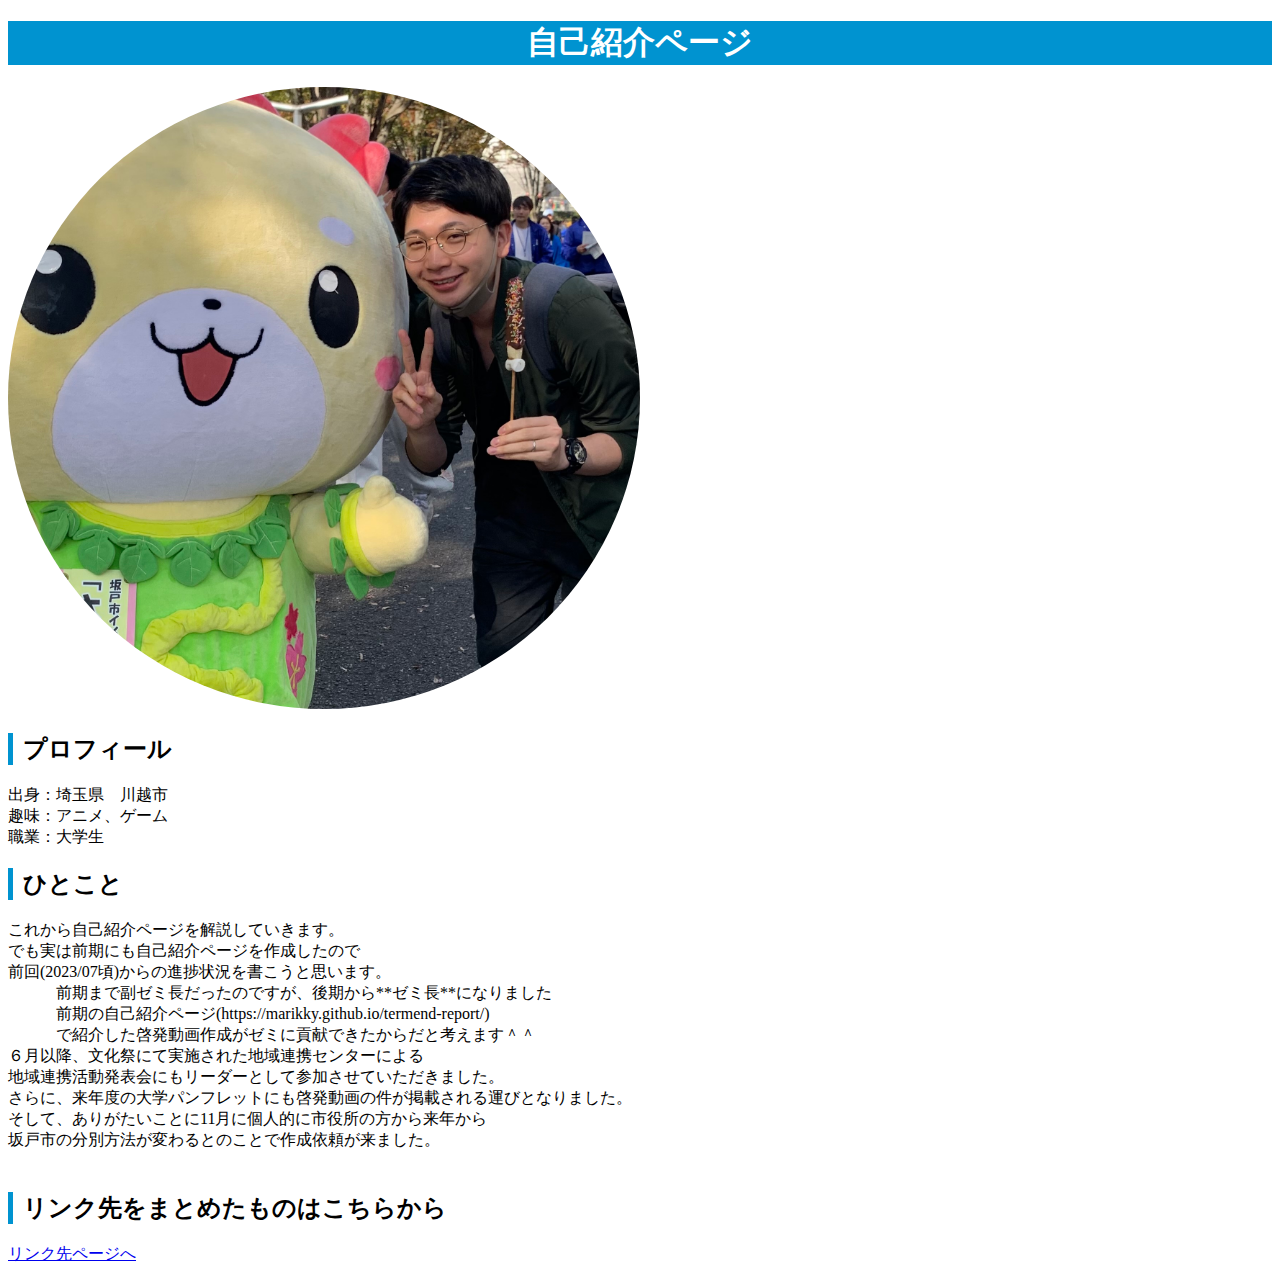
==== index.html @ c15c8694 "Update index.html" ====
<!--- <!DOCTYPE html>
<html lang="ja">
 <head>
  <meta charset="UTF-8">
  <title>期末レポート</title>
  <link rel="stylesheet" href="mystyle.css">
  </head>
  <body>
    <div class="profile-card">
  <div class="profile-card__inner">
  <div class="profile-thumb">
    <img src="./image/IMG_1058.jpeg" alt="アイコン">
  </div>
  <div class="profile-content">
        <span class="profile-name">佐藤 琉希也</span>
    <span class="profile-job">城西大学 経営学部</span>
    <span class="profile-intro">埼玉県 川越市に在住。ゲームやアニメが好きです！</span>
  </div>
  <div class="profile-sns">
    <span>FOLLOW ME</span>
    <a href="#"><i class="fab fa-twitter-square"></i></a>
    <a href="#"><i class="fab fa-instagram"></i></a>
    <a href="#"><i class="fas fa-envelope-square"></i></a>
  </div>
</div>
</div>

</body>
</html> --->


<!DOCTYPE html>
<html lang="ja">
<head>

 <meta charset="utf-8">
<title>自己紹介ページ</title>
<link rel="stylesheet" href="mystyle.css">
<meta name="description" content="自己紹介ページです。">
 
</head>
 
<body>

 <h1>自己紹介ページ</h1>
  <p class="resizeimage">
    <img src="./image/IMG_1058.jpeg" alt="プロフィール画像" width="30%" height="30%">
 </p>
 
    <h2>プロフィール</h2>
    <p>
        出身：埼玉県　川越市<br>
        趣味：アニメ、ゲーム<br>
        職業：大学生<br>
    </p>
 
    <h2>ひとこと</h2>
 
    <p>
        これから自己紹介ページを解説していきます。<br>
        でも実は前期にも自己紹介ページを作成したので<br>
        前回(2023/07頃)からの進捗状況を書こうと思います。<br>

   
   　　　前期まで副ゼミ長だったのですが、後期から**ゼミ長**になりました<br>
   　　　前期の自己紹介ページ(https://marikky.github.io/termend-report/)<br>
   　　　で紹介した啓発動画作成がゼミに貢献できたからだと考えます＾＾<br>
         ６月以降、文化祭にて実施された地域連携センターによる<br>
         地域連携活動発表会にもリーダーとして参加させていただきました。<br>
         さらに、来年度の大学パンフレットにも啓発動画の件が掲載される運びとなりました。<br>
         そして、ありがたいことに11月に個人的に市役所の方から来年から<br>
         坂戸市の分別方法が変わるとのことで作成依頼が来ました。<br>
   　　　
   </p>

  <h2>リンク先をまとめたものはこちらから</h2>
     <p>
        <a href="a.html">リンク先ページへ
    </p>






</body>
</html>
---- mystyle.css ----
h1{
  color:white;
  background:#0093D0;
  text-align:center;
}
h2{
  border-left: solid 5px #0093D0;
  padding-left:10px;
}

.resizeimage img { width: 50%; }


img{
  border-radius: 50%;
}
---- mystyle.css ----
h1{
  color:white;
  background:#0093D0;
  text-align:center;
}
h2{
  border-left: solid 5px #0093D0;
  padding-left:10px;
}

.resizeimage img { width: 50%; }


img{
  border-radius: 50%;
}
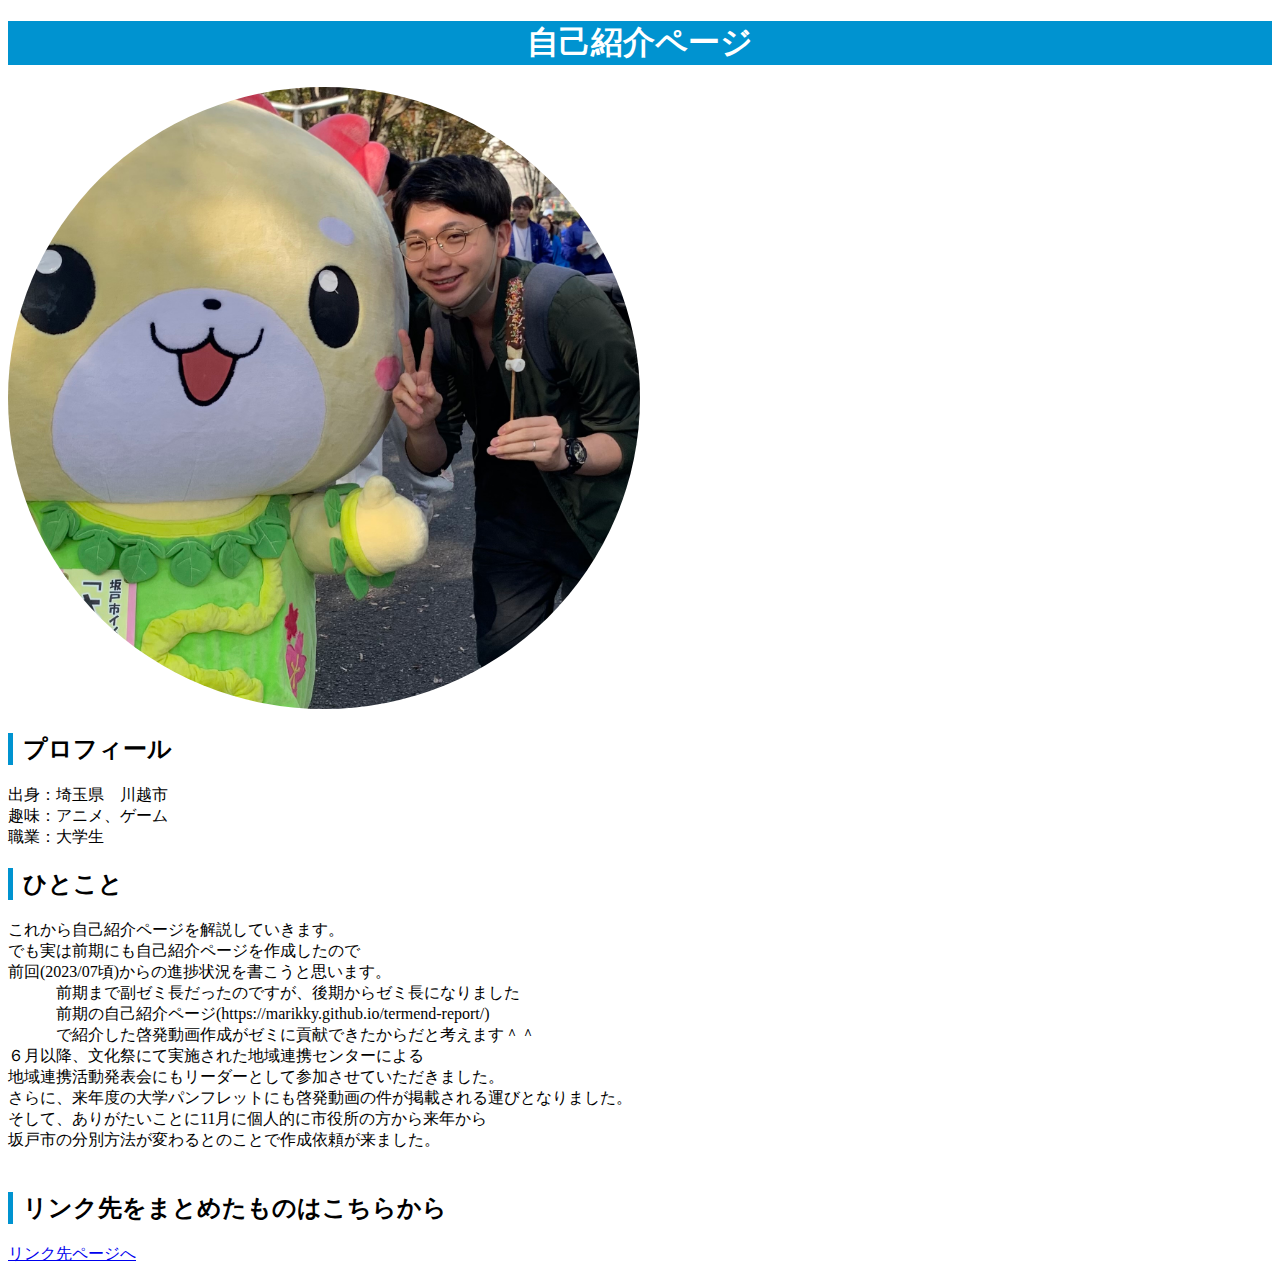
==== commit 37c503c7: "Update index.html" ====
--- a/index.html
+++ b/index.html
@@ -62,7 +62,7 @@
         前回(2023/07頃)からの進捗状況を書こうと思います。<br>
 
    
-   　　　前期まで副ゼミ長だったのですが、後期から**ゼミ長**になりました<br>
+   　　　前期まで副ゼミ長だったのですが、後期からゼミ長になりました<br>
    　　　前期の自己紹介ページ(https://marikky.github.io/termend-report/)<br>
    　　　で紹介した啓発動画作成がゼミに貢献できたからだと考えます＾＾<br>
          ６月以降、文化祭にて実施された地域連携センターによる<br>
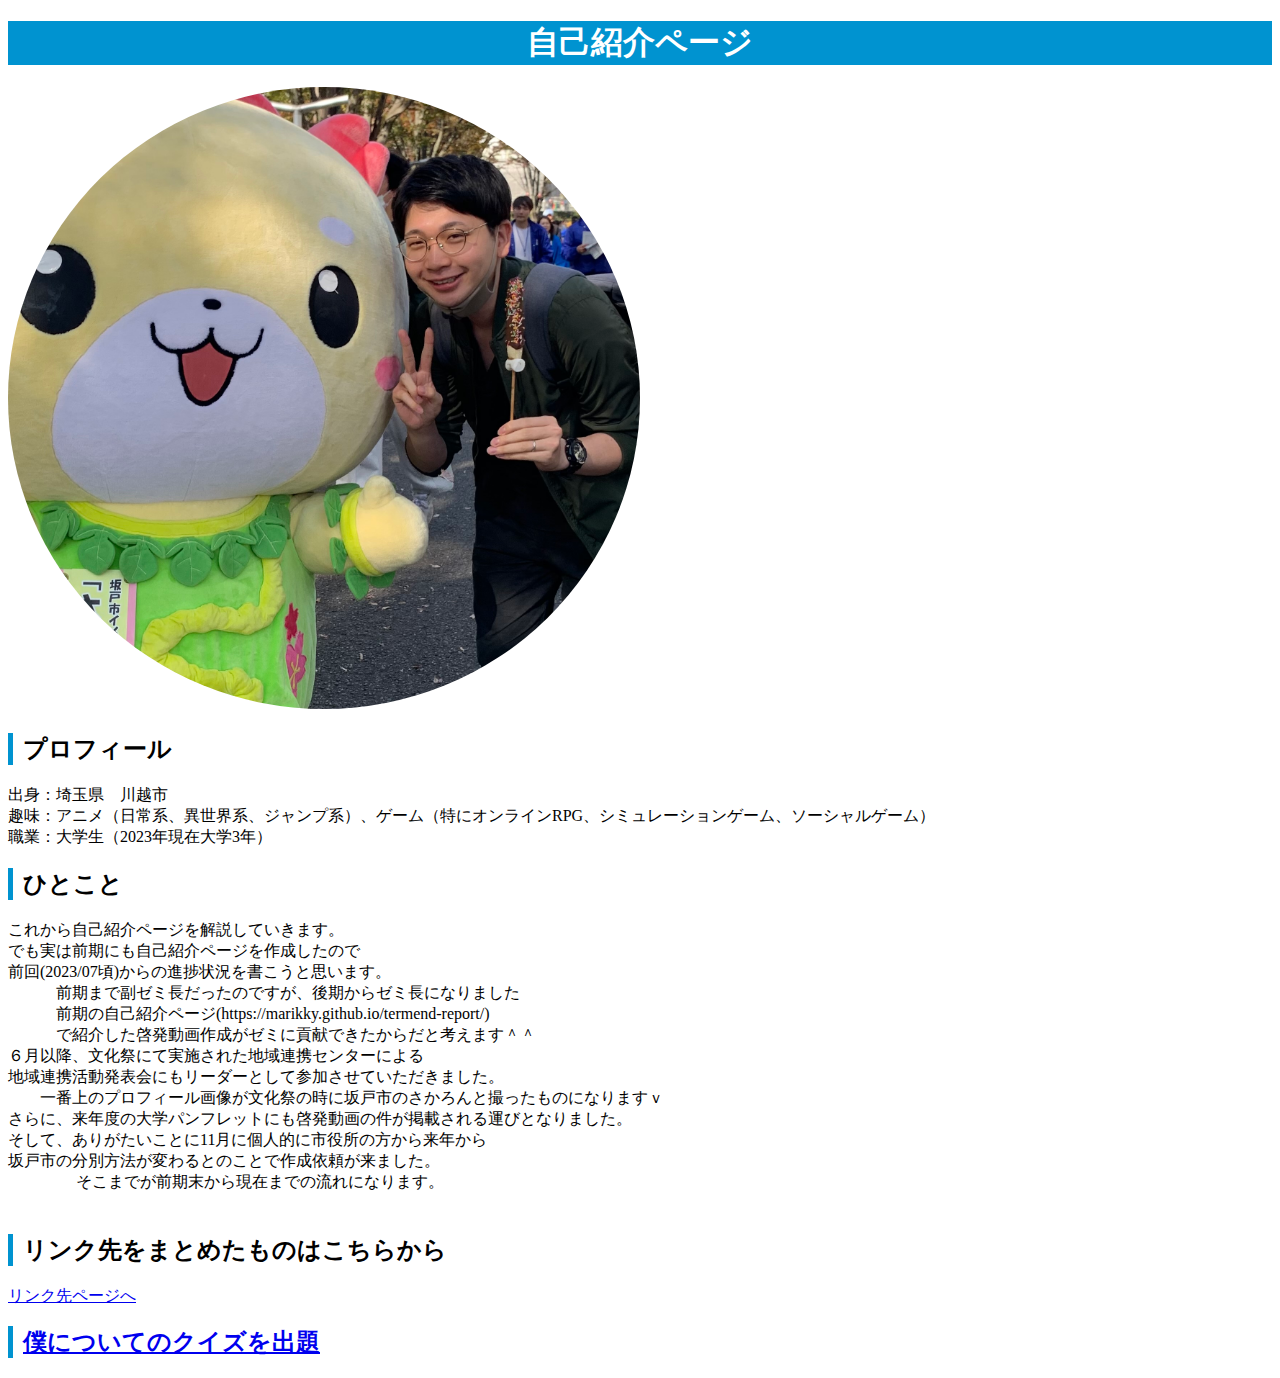
==== commit 4daa2f66: "Update index.html" ====
--- a/index.html
+++ b/index.html
@@ -50,8 +50,8 @@
     <h2>プロフィール</h2>
     <p>
         出身：埼玉県　川越市<br>
-        趣味：アニメ、ゲーム<br>
-        職業：大学生<br>
+        趣味：アニメ（日常系、異世界系、ジャンプ系）、ゲーム（特にオンラインRPG、シミュレーションゲーム、ソーシャルゲーム）<br>
+        職業：大学生（2023年現在大学3年）<br>
     </p>
  
     <h2>ひとこと</h2>
@@ -67,10 +67,12 @@
    　　　で紹介した啓発動画作成がゼミに貢献できたからだと考えます＾＾<br>
          ６月以降、文化祭にて実施された地域連携センターによる<br>
          地域連携活動発表会にもリーダーとして参加させていただきました。<br>
+     　　一番上のプロフィール画像が文化祭の時に坂戸市のさかろんと撮ったものになりますｖ<br>
          さらに、来年度の大学パンフレットにも啓発動画の件が掲載される運びとなりました。<br>
          そして、ありがたいことに11月に個人的に市役所の方から来年から<br>
          坂戸市の分別方法が変わるとのことで作成依頼が来ました。<br>
-   　　　
+　　　　 そこまでが前期末から現在までの流れになります。<br>
+     　　
    </p>
 
   <h2>リンク先をまとめたものはこちらから</h2>
@@ -78,7 +80,7 @@
         <a href="a.html">リンク先ページへ
     </p>
 
-
+ <h2>僕についてのクイズを出題</h2>
 
 
 
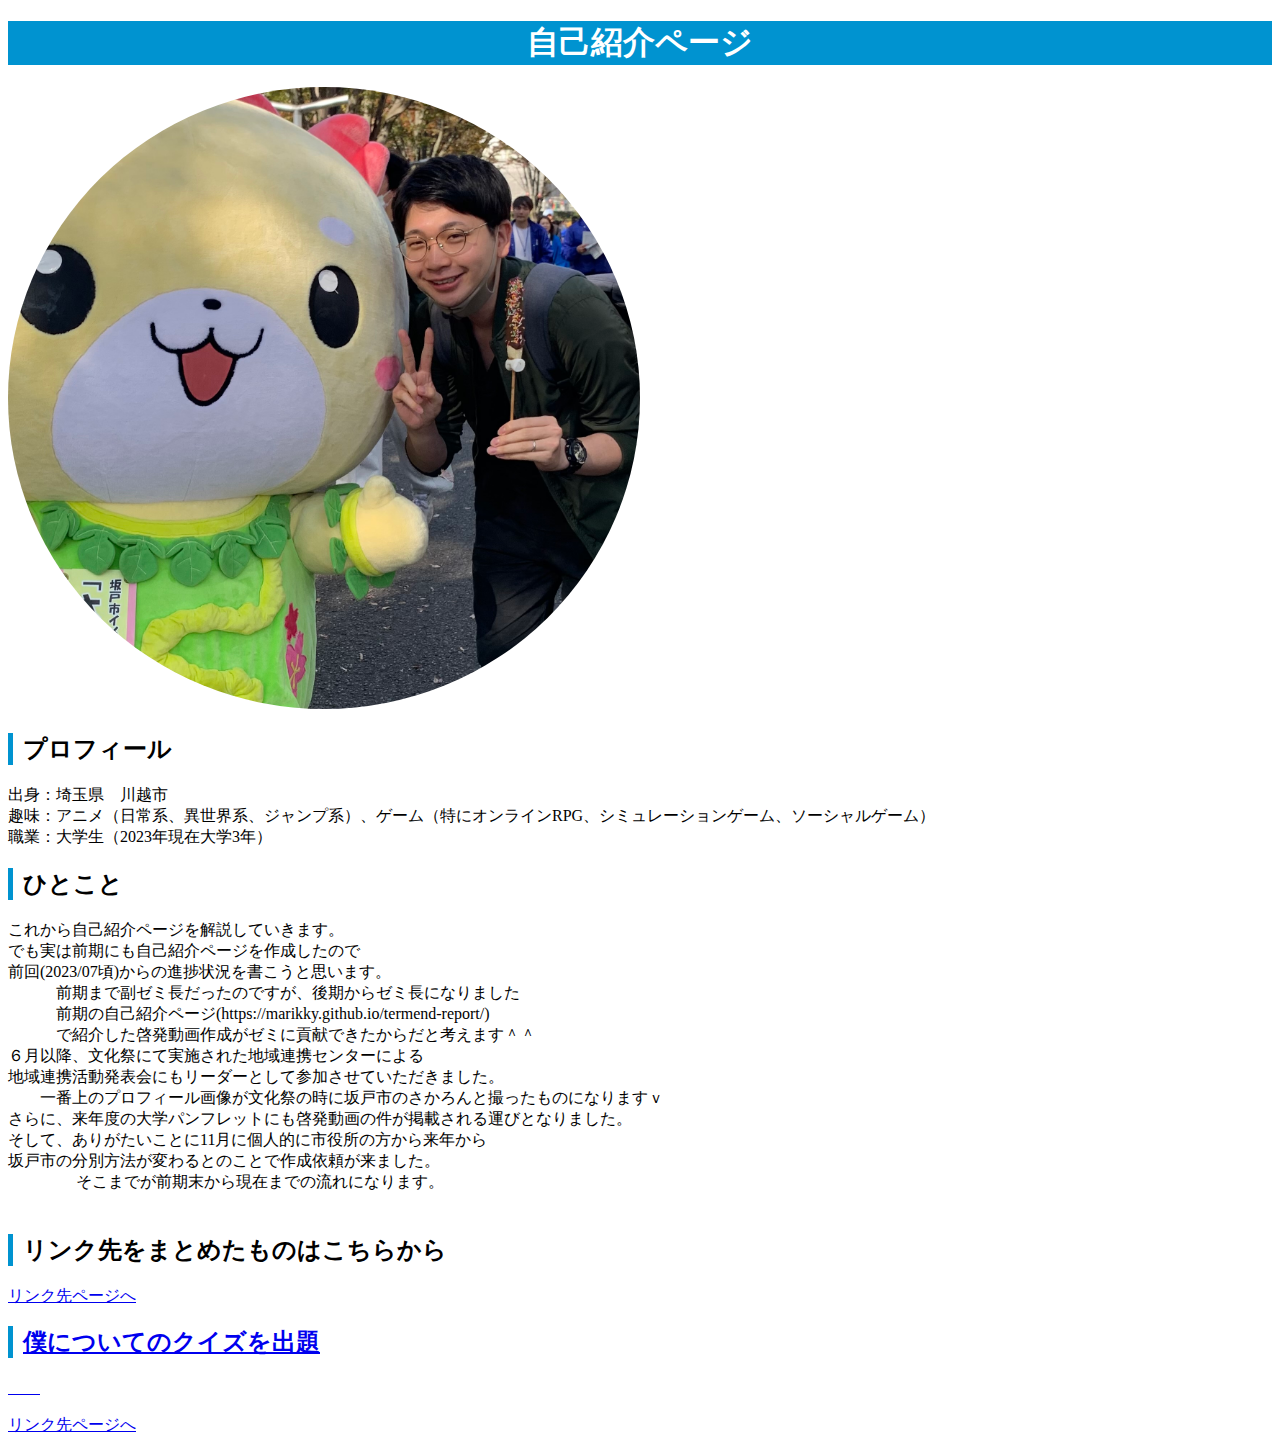
==== commit 527a667c: "Update index.html" ====
--- a/index.html
+++ b/index.html
@@ -81,8 +81,9 @@
     </p>
 
  <h2>僕についてのクイズを出題</h2>
-
-
+　　<p>
+        <a href="Quiz.html">リンク先ページへ
+    </p>
 
 
 </body>
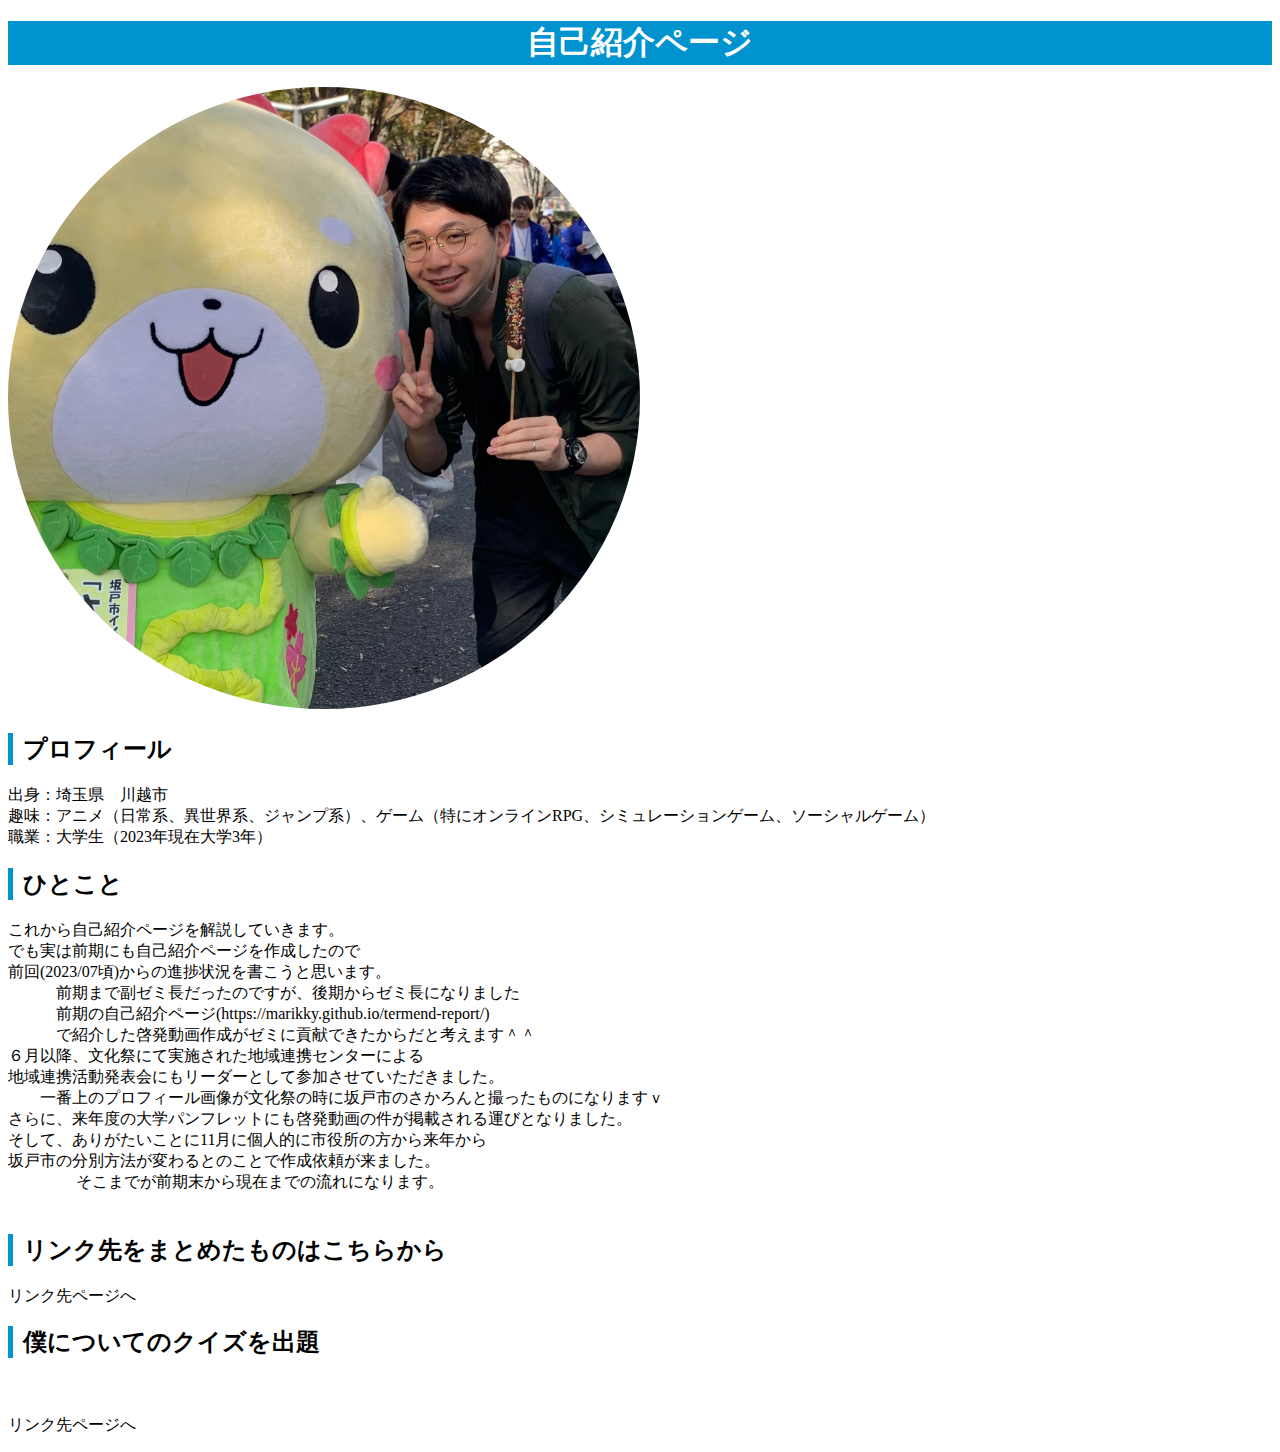
==== commit 891dcc17: "Update index.html" ====
--- a/index.html
+++ b/index.html
@@ -77,12 +77,12 @@
 
   <h2>リンク先をまとめたものはこちらから</h2>
      <p>
-        <a href="a.html">リンク先ページへ
+        <a href="a.html"></a>リンク先ページへ
     </p>
 
  <h2>僕についてのクイズを出題</h2>
 　　<p>
-        <a href="Quiz.html">リンク先ページへ
+       <a href="Quiz.html"></a>リンク先ページへ
     </p>
 
 
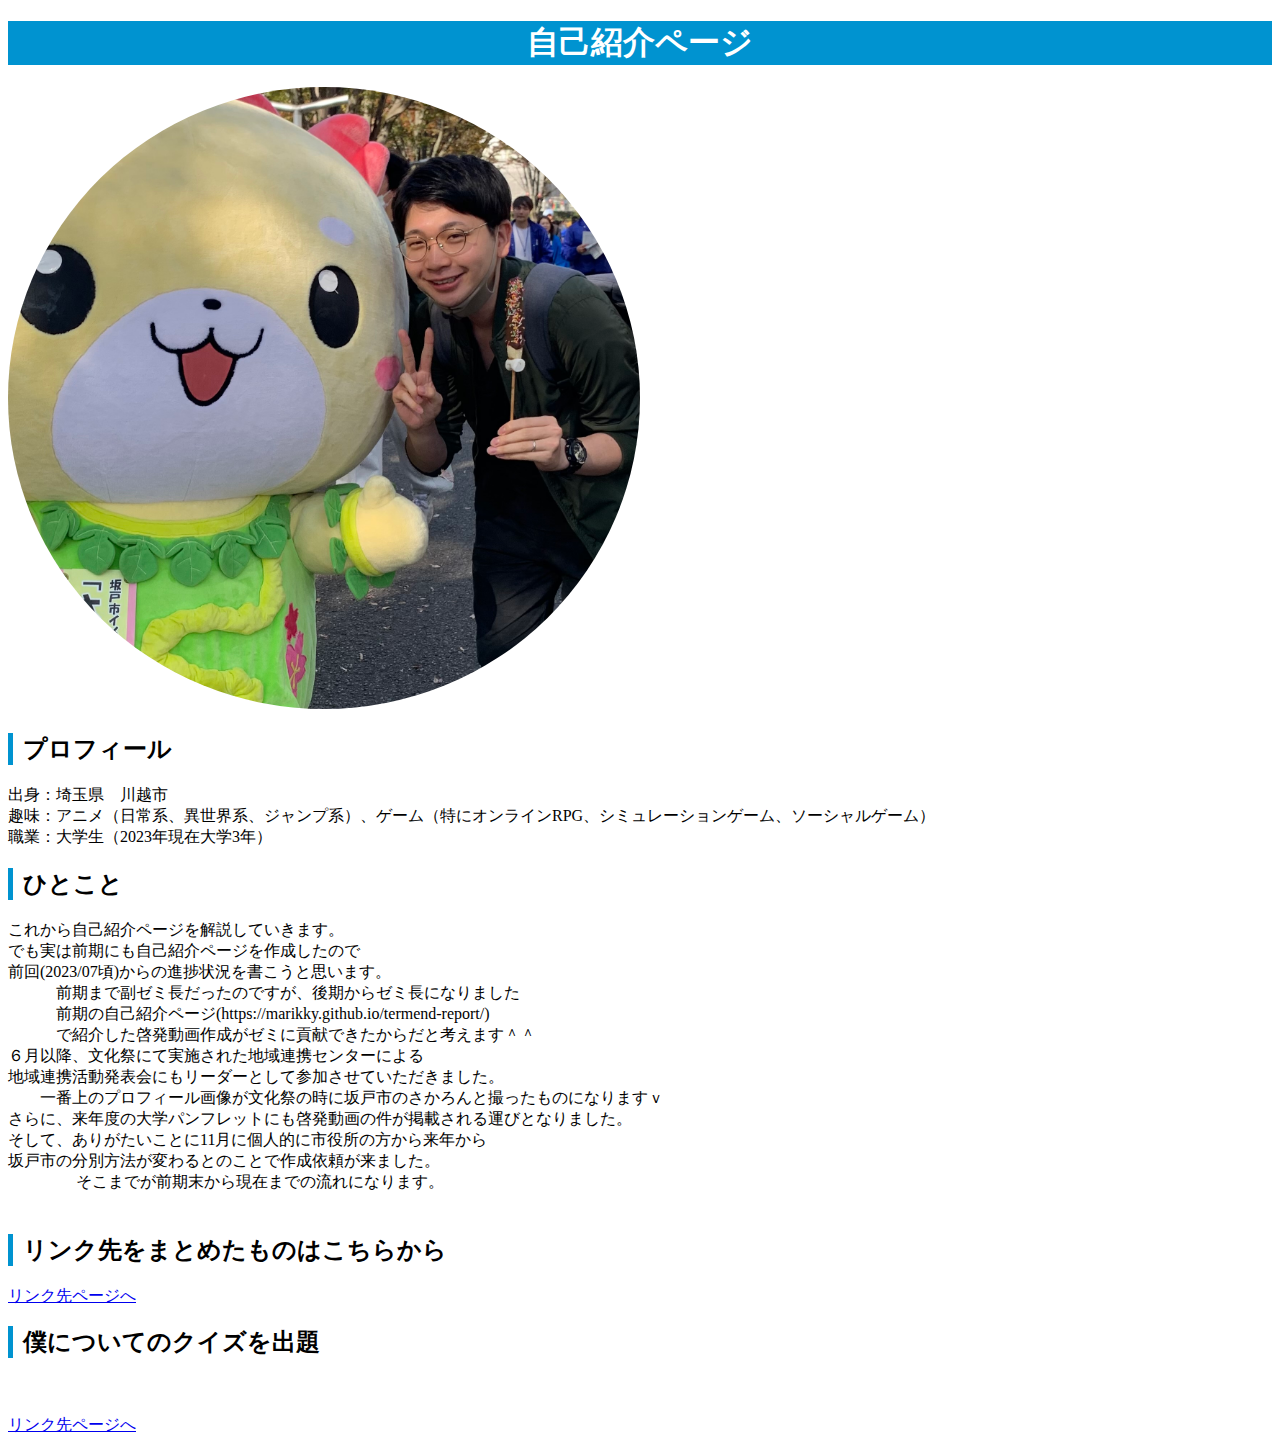
==== commit 7948f2d6: "Update index.html" ====
--- a/index.html
+++ b/index.html
@@ -77,12 +77,12 @@
 
   <h2>リンク先をまとめたものはこちらから</h2>
      <p>
-        <a href="a.html"></a>リンク先ページへ
+        <a href="a.html">リンク先ページへ</a>
     </p>
 
  <h2>僕についてのクイズを出題</h2>
 　　<p>
-       <a href="Quiz.html"></a>リンク先ページへ
+       <a href="Quiz.html">リンク先ページへ</a>
     </p>
 
 
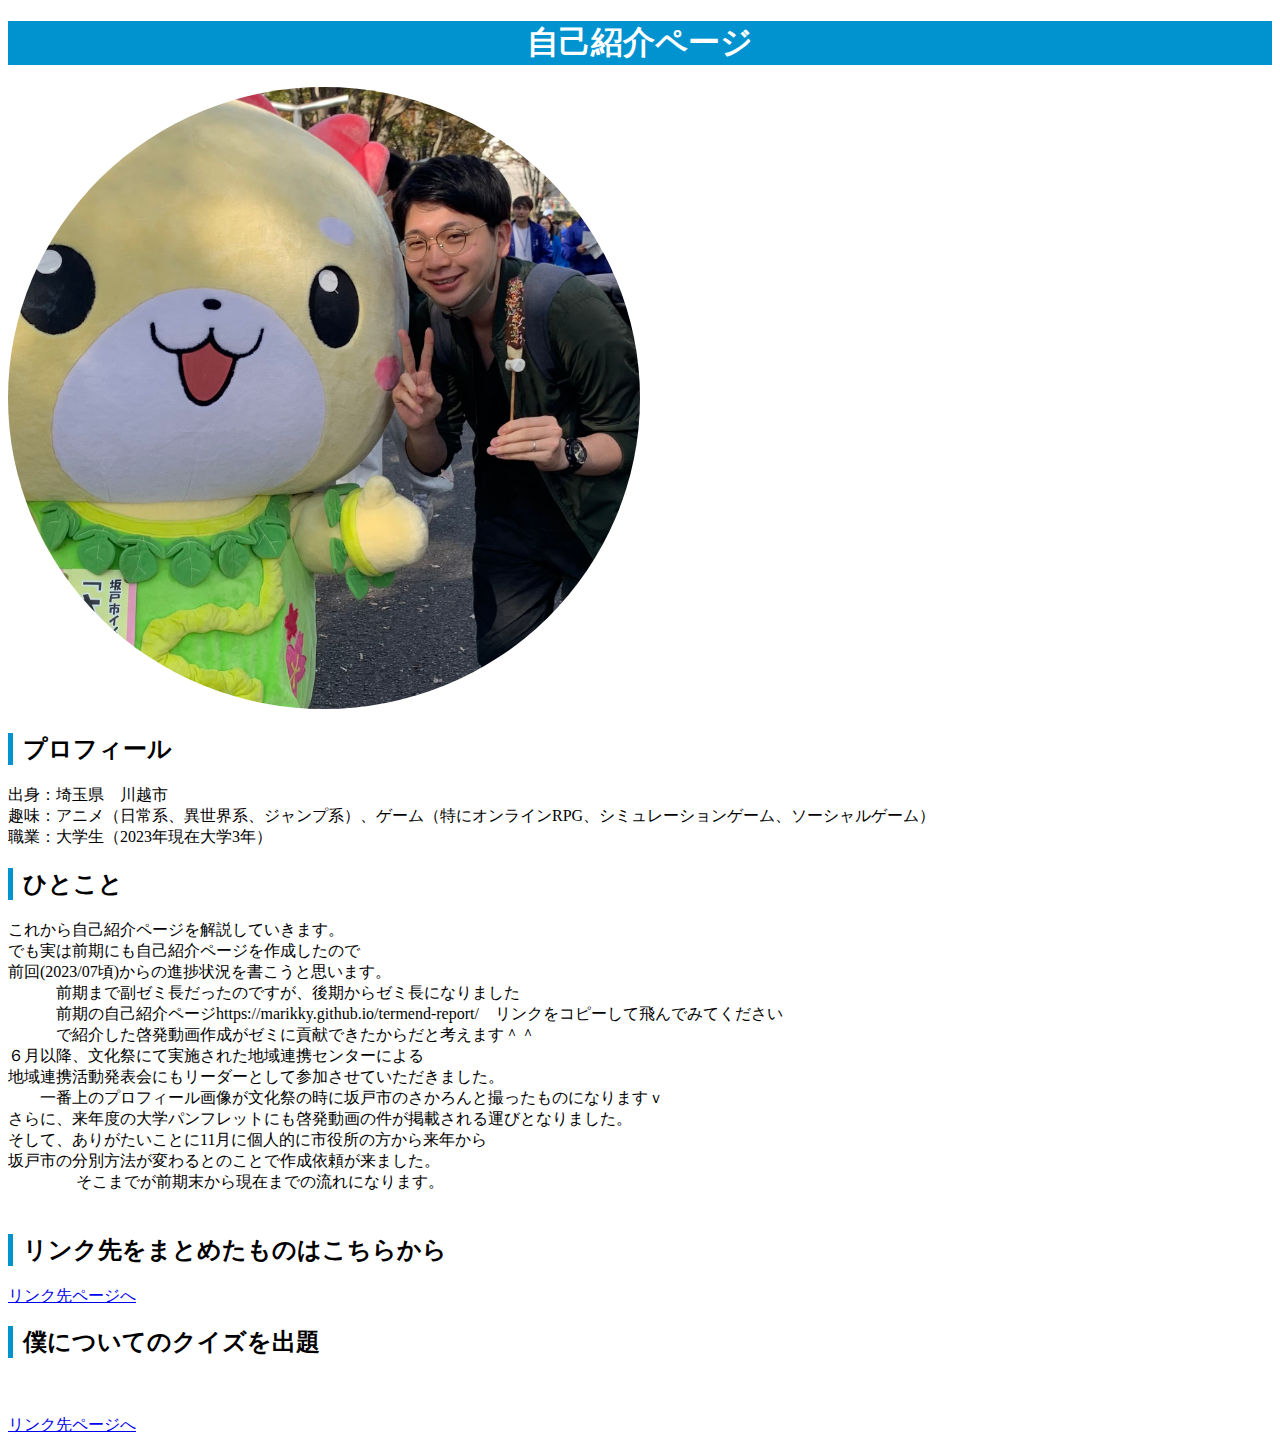
==== commit c5c36f33: "Update index.html" ====
--- a/index.html
+++ b/index.html
@@ -63,7 +63,7 @@
 
    
    　　　前期まで副ゼミ長だったのですが、後期からゼミ長になりました<br>
-   　　　前期の自己紹介ページ(https://marikky.github.io/termend-report/)<br>
+   　　　前期の自己紹介ページhttps://marikky.github.io/termend-report/　リンクをコピーして飛んでみてください<br>
    　　　で紹介した啓発動画作成がゼミに貢献できたからだと考えます＾＾<br>
          ６月以降、文化祭にて実施された地域連携センターによる<br>
          地域連携活動発表会にもリーダーとして参加させていただきました。<br>
